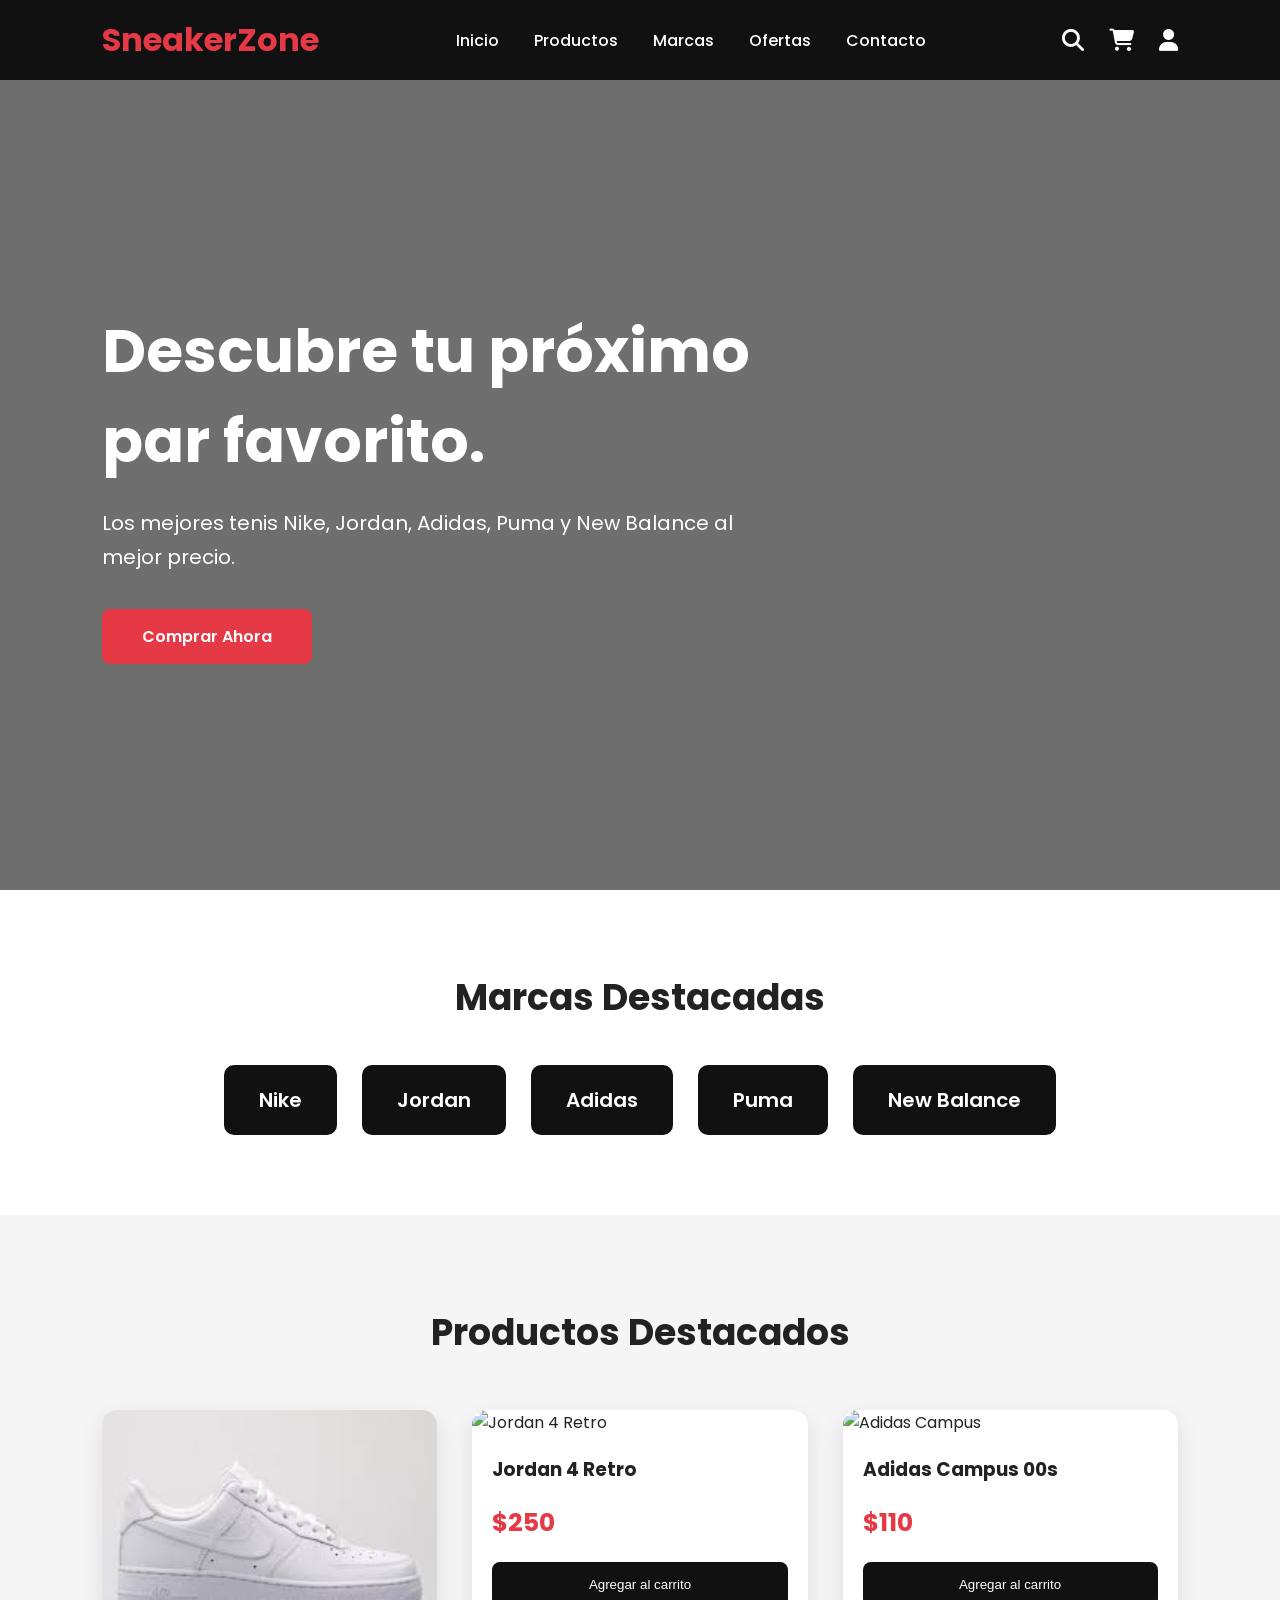
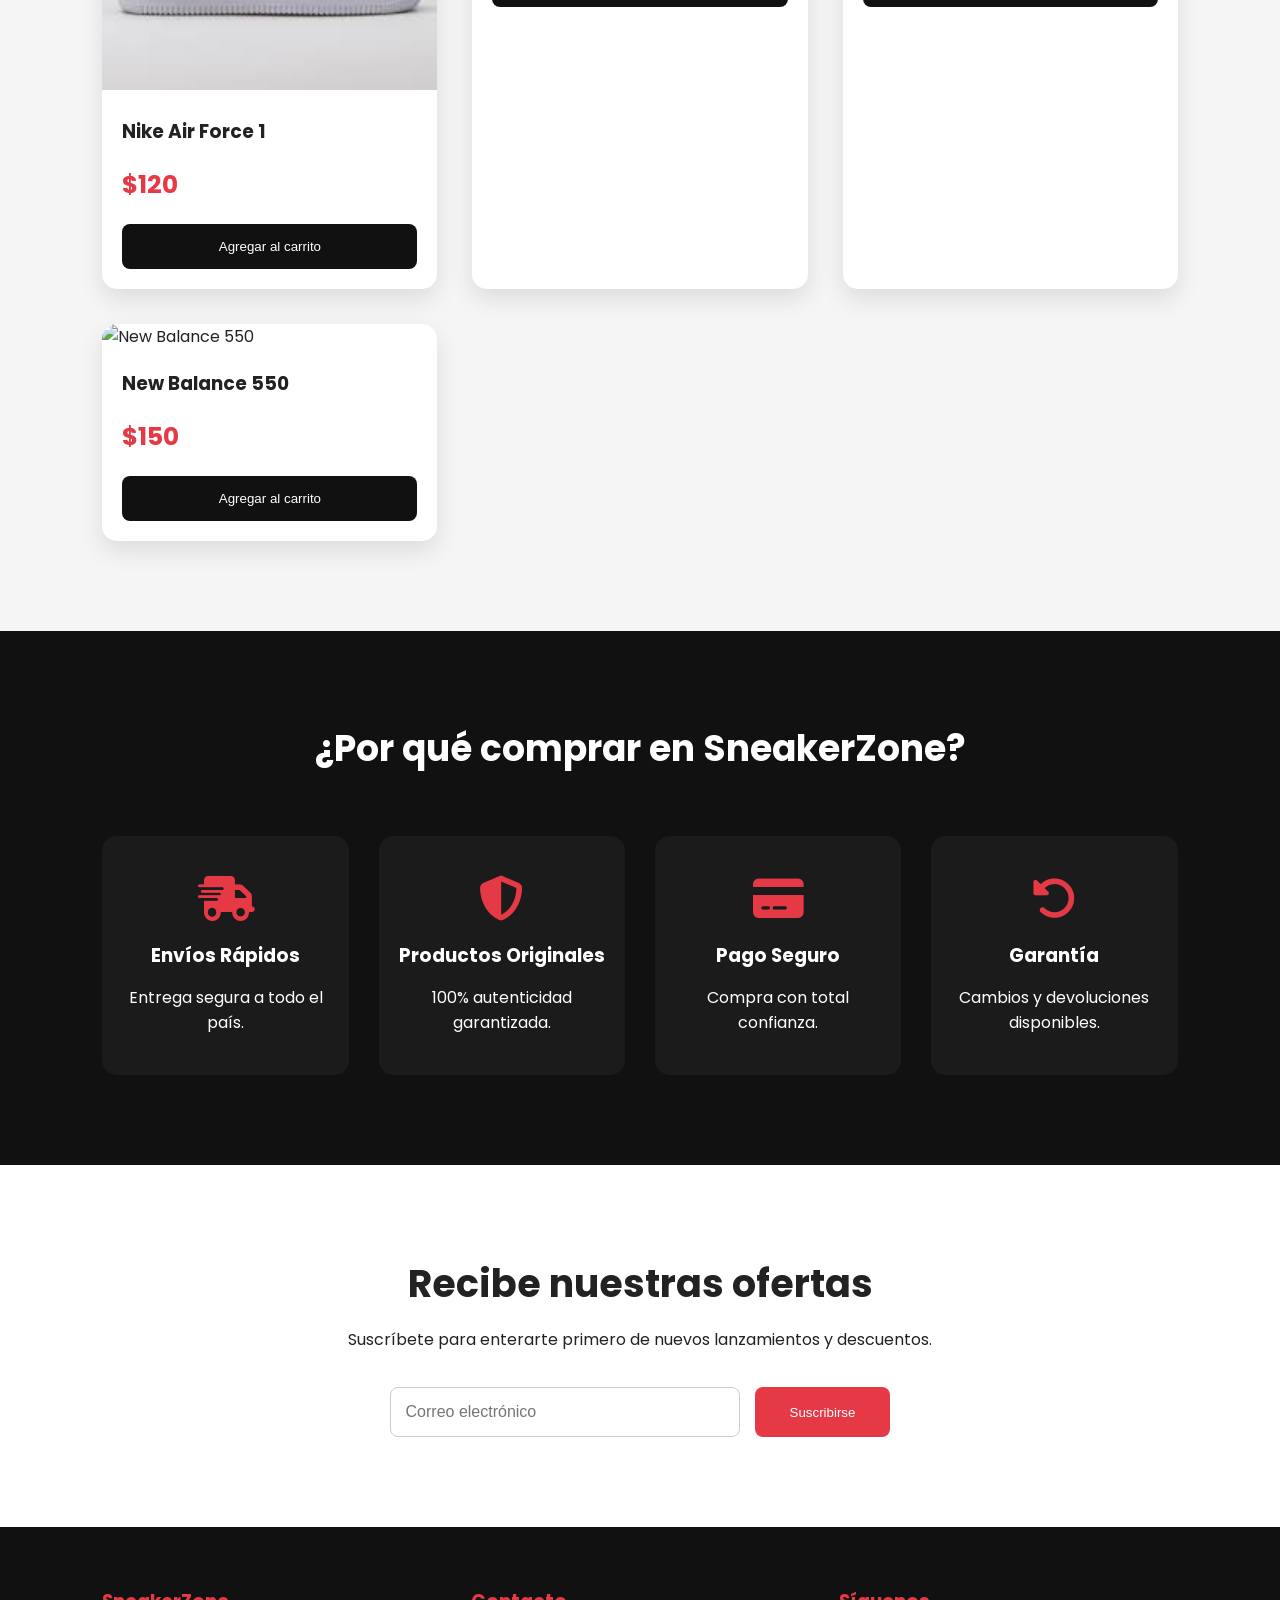
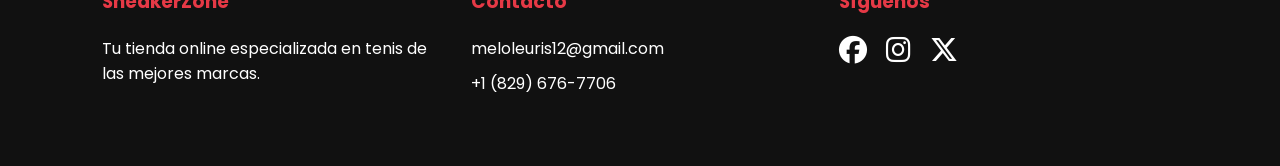
==== .vscode/SneakerZone/Frontend/index.html @ a415e760 "Subiendo proyecto desde cero" ====
<!DOCTYPE html>
<html lang="es">
<head>
    <meta charset="UTF-8">
    <meta name="viewport" content="width=device-width, initial-scale=1.0">
    <title>SneakerZone | Tienda Virtual de Tenis</title>

    <link rel="stylesheet" href="css/style.css">

    <!-- Google Fonts -->
    <link href="https://fonts.googleapis.com/css2?family=Poppins:wght@300;400;500;600;700&display=swap" rel="stylesheet">

    <!-- Iconos -->
    <link rel="stylesheet"
    href="https://cdnjs.cloudflare.com/ajax/libs/font-awesome/6.7.2/css/all.min.css">
</head>

<body>

<header>

    <div class="logo">
        <h2>SneakerZone</h2>
    </div>

    <nav>

        <a href="index.html">Inicio</a>
        <a href="productos.html">Productos</a>
        <a href="#">Marcas</a>
        <a href="#">Ofertas</a>
        <a href="#">Contacto</a>

    </nav>

    <div class="icons">

        <a href="#"><i class="fa-solid fa-magnifying-glass"></i></a>

        <a href="#"><i class="fa-solid fa-cart-shopping"></i></a>

        <a href="login.html"><i class="fa-solid fa-user"></i></a>

    </div>

</header>


<!-- HERO -->

<section class="hero">

    <div class="contenido">

        <h1>Descubre tu próximo par favorito.</h1>

        <p>
            Los mejores tenis Nike, Jordan, Adidas, Puma y New Balance
            al mejor precio.
        </p>

        <a href="productos.html" class="btn">
            Comprar Ahora
        </a>

    </div>

</section>


<!-- MARCAS -->

<section class="marcas">

    <h2>Marcas Destacadas</h2>

    <div class="logos">

        <div>Nike</div>
        <div>Jordan</div>
        <div>Adidas</div>
        <div>Puma</div>
        <div>New Balance</div>

    </div>

</section>


<!-- PRODUCTOS -->

<section class="productos">

    <h2>Productos Destacados</h2>

    <div class="cards">

        <div class="card">

            <img src="img/Airforce1.jpg" alt="Nike Air Force 1">

            <h3>Nike Air Force 1</h3>

            <p>$120</p>

            <button>Agregar al carrito</button>

        </div>

        <div class="card">

            <img src="img/jordan4.jpg" alt="Jordan 4 Retro">

            <h3>Jordan 4 Retro</h3>

            <p>$250</p>

            <button>Agregar al carrito</button>

        </div>

        <div class="card">

            <img src="img/campus00s.jpg" alt="Adidas Campus">

            <h3>Adidas Campus 00s</h3>

            <p>$110</p>

            <button>Agregar al carrito</button>

        </div>

        <div class="card">

            <img src="img/newbalance550.jpg" alt="New Balance 550">

            <h3>New Balance 550</h3>

            <p>$150</p>

            <button>Agregar al carrito</button>

        </div>

    </div>

</section>


<!-- BENEFICIOS -->

<section class="beneficios">

    <h2>¿Por qué comprar en SneakerZone?</h2>

    <div class="contenedor-beneficios">

        <div class="beneficio">

            <i class="fa-solid fa-truck-fast"></i>

            <h3>Envíos Rápidos</h3>

            <p>Entrega segura a todo el país.</p>

        </div>

        <div class="beneficio">

            <i class="fa-solid fa-shield-halved"></i>

            <h3>Productos Originales</h3>

            <p>100% autenticidad garantizada.</p>

        </div>

        <div class="beneficio">

            <i class="fa-solid fa-credit-card"></i>

            <h3>Pago Seguro</h3>

            <p>Compra con total confianza.</p>

        </div>

        <div class="beneficio">

            <i class="fa-solid fa-rotate-left"></i>

            <h3>Garantía</h3>

            <p>Cambios y devoluciones disponibles.</p>

        </div>

    </div>

</section>


<!-- NEWSLETTER -->

<section class="newsletter">

    <h2>Recibe nuestras ofertas</h2>

    <p>Suscríbete para enterarte primero de nuevos lanzamientos y descuentos.</p>

    <form>

        <input type="email" placeholder="Correo electrónico">

        <button>Suscribirse</button>

    </form>

</section>


<!-- FOOTER -->

<footer>

    <div>

        <h3>SneakerZone</h3>

        <p>
            Tu tienda online especializada en tenis de las mejores marcas.
        </p>

    </div>

    <div>

        <h3>Contacto</h3>

        <p>meloleuris12@gmail.com</p>

        <p>+1 (829) 676-7706</p>

    </div>

    <div>

        <h3>Síguenos</h3>

        <i class="fa-brands fa-facebook"></i>

        <i class="fa-brands fa-instagram"></i>

        <i class="fa-brands fa-x-twitter"></i>

    </div>

</footer>

</body>
</html>
---- .vscode/SneakerZone/Frontend/css/style.css ----
/* ===========================
   RESET
=========================== */

*{
    margin:0;
    padding:0;
    box-sizing:border-box;
}

html{
    scroll-behavior:smooth;
}

body{
    font-family:'Poppins', sans-serif;
    background:#f5f5f5;
    color:#222;
}

/* ===========================
   HEADER
=========================== */

header{
    width:100%;
    height:80px;
    background:#111;
    color:#fff;

    display:flex;
    justify-content:space-between;
    align-items:center;

    padding:0 8%;

    position:sticky;
    top:0;
    z-index:1000;
}

.logo h2{
    color:#e63946;
    font-size:32px;
    font-weight:700;
    cursor:pointer;
}

nav{
    display:flex;
    gap:35px;
}

nav a{
    color:white;
    text-decoration:none;
    font-weight:500;
    transition:.3s;
}

nav a:hover{
    color:#e63946;
}

.icons{
    display:flex;
    gap:25px;
}

.icons a{
    color:white;
    font-size:22px;
    transition:.3s;
}

.icons a:hover{
    color:#e63946;
}

/* ===========================
   HERO
=========================== */

.hero{
    height:90vh;

    background:
    linear-gradient(rgba(0,0,0,.55),rgba(0,0,0,.55)),
    url("https://images.unsplash.com/photo-1542291026-7eec264c27ff?auto=format&fit=crop&w=1600&q=80");

    background-size:cover;
    background-position:center;

    display:flex;
    align-items:center;
    padding:0 8%;
}

.contenido{
    max-width:650px;
    color:white;
}

.contenido h1{
    font-size:60px;
    margin-bottom:20px;
}

.contenido p{
    font-size:20px;
    line-height:1.7;
    margin-bottom:35px;
}

.btn{
    display:inline-block;
    padding:15px 40px;
    background:#e63946;
    color:white;
    text-decoration:none;
    border-radius:8px;
    transition:.3s;
    font-weight:600;
}

.btn:hover{
    background:#c1121f;
    transform:translateY(-3px);
}

/* ===========================
   MARCAS
=========================== */

.marcas{
    padding:80px 8%;
    background:white;
    text-align:center;
}

.marcas h2{
    margin-bottom:40px;
    font-size:36px;
}

.logos{
    display:flex;
    justify-content:center;
    flex-wrap:wrap;
    gap:25px;
}

.logos div{
    background:#111;
    color:white;
    padding:20px 35px;
    border-radius:10px;
    font-size:20px;
    font-weight:600;
    transition:.3s;
}

.logos div:hover{
    background:#e63946;
    transform:translateY(-5px);
}

/* ===========================
   PRODUCTOS
=========================== */

.productos{
    padding:90px 8%;
}

.productos h2{
    text-align:center;
    margin-bottom:50px;
    font-size:36px;
}

.cards{
    display:grid;
    grid-template-columns:repeat(auto-fit,minmax(260px,1fr));
    gap:35px;
}

.card{
    background:white;
    border-radius:15px;
    overflow:hidden;
    box-shadow:0 10px 25px rgba(0,0,0,.1);
    transition:.3s;
}

.card:hover{
    transform:translateY(-10px);
}

.card img{
    width:100%;
    height:280px;
    object-fit:cover;
}

.card h3{
    margin:20px;
}

.card p{
    margin:0 20px;
    color:#e63946;
    font-size:25px;
    font-weight:bold;
}

.card button{

    margin:20px;

    width:calc(100% - 40px);

    padding:15px;

    background:#111;

    color:white;

    border:none;

    border-radius:8px;

    cursor:pointer;

    transition:.3s;
}

.card button:hover{
    background:#e63946;
}

/* ===========================
   BENEFICIOS
=========================== */

.beneficios{
    background:#111;
    color:white;
    padding:90px 8%;
}

.beneficios h2{
    text-align:center;
    margin-bottom:60px;
    font-size:36px;
}

.contenedor-beneficios{
    display:grid;
    grid-template-columns:repeat(auto-fit,minmax(220px,1fr));
    gap:30px;
}

.beneficio{

    background:#1b1b1b;

    text-align:center;

    padding:40px 20px;

    border-radius:15px;

    transition:.3s;
}

.beneficio:hover{
    transform:translateY(-8px);
}

.beneficio i{
    font-size:45px;
    color:#e63946;
    margin-bottom:20px;
}

.beneficio h3{
    margin-bottom:15px;
}

/* ===========================
   NEWSLETTER
=========================== */

.newsletter{
    padding:90px 8%;
    background:white;
    text-align:center;
}

.newsletter h2{
    font-size:38px;
    margin-bottom:15px;
}

.newsletter p{
    margin-bottom:35px;
}

.newsletter form{

    display:flex;

    justify-content:center;

    flex-wrap:wrap;

    gap:15px;
}

.newsletter input{

    width:350px;

    padding:15px;

    border:1px solid #ccc;

    border-radius:8px;

    font-size:16px;
}

.newsletter button{

    padding:15px 35px;

    border:none;

    background:#e63946;

    color:white;

    border-radius:8px;

    cursor:pointer;

    transition:.3s;
}

.newsletter button:hover{
    background:#c1121f;
}

/* ===========================
   FOOTER
=========================== */

footer{

    background:#111;

    color:white;

    display:grid;

    grid-template-columns:repeat(auto-fit,minmax(250px,1fr));

    gap:30px;

    padding:60px 8%;
}

footer h3{
    margin-bottom:20px;
    color:#e63946;
}

footer p{
    margin-bottom:10px;
}

footer i{

    font-size:28px;

    margin-right:15px;

    cursor:pointer;

    transition:.3s;
}

footer i:hover{
    color:#e63946;
}

/* ===========================
   RESPONSIVE
=========================== */

@media(max-width:900px){

header{

    flex-direction:column;

    height:auto;

    padding:20px;
}

nav{

    flex-wrap:wrap;

    justify-content:center;

    margin:20px 0;
}

.contenido h1{

    font-size:42px;
}

.hero{

    text-align:center;

    justify-content:center;
}

.newsletter input{

    width:100%;
}
}
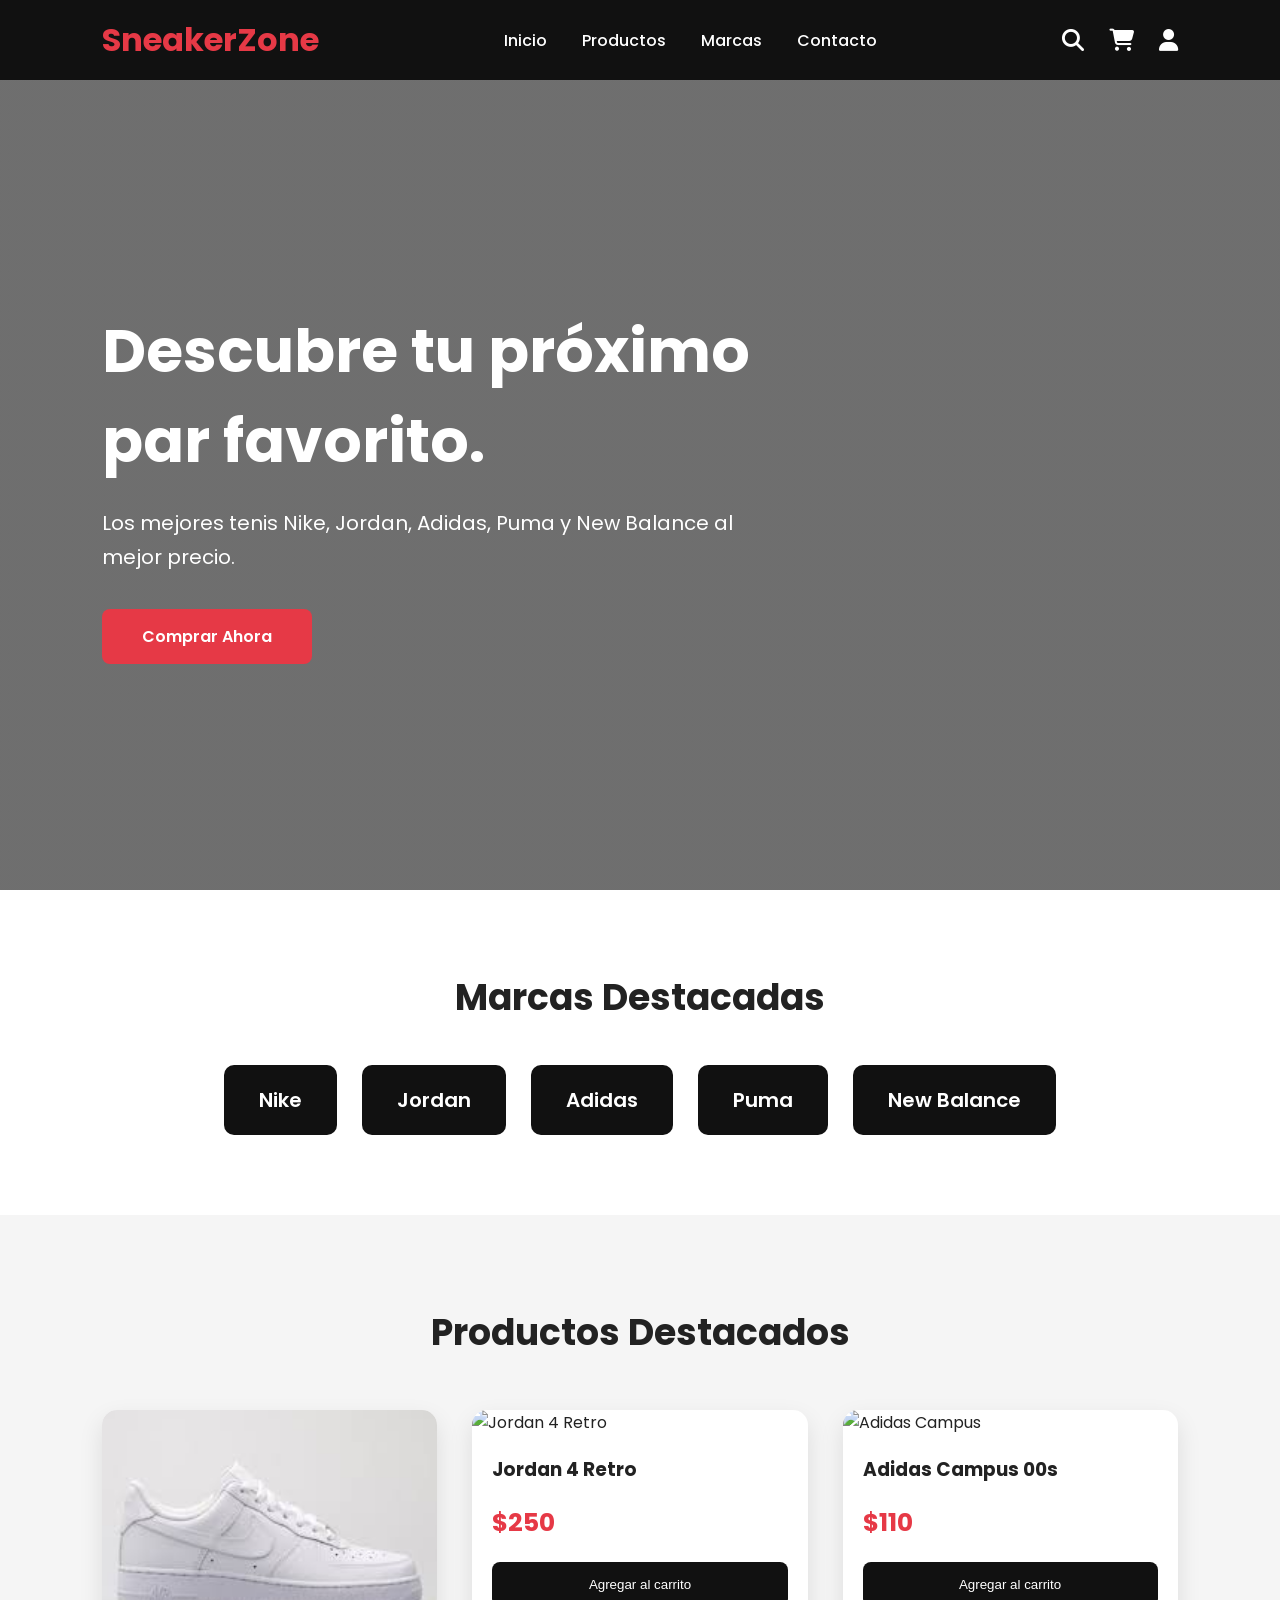
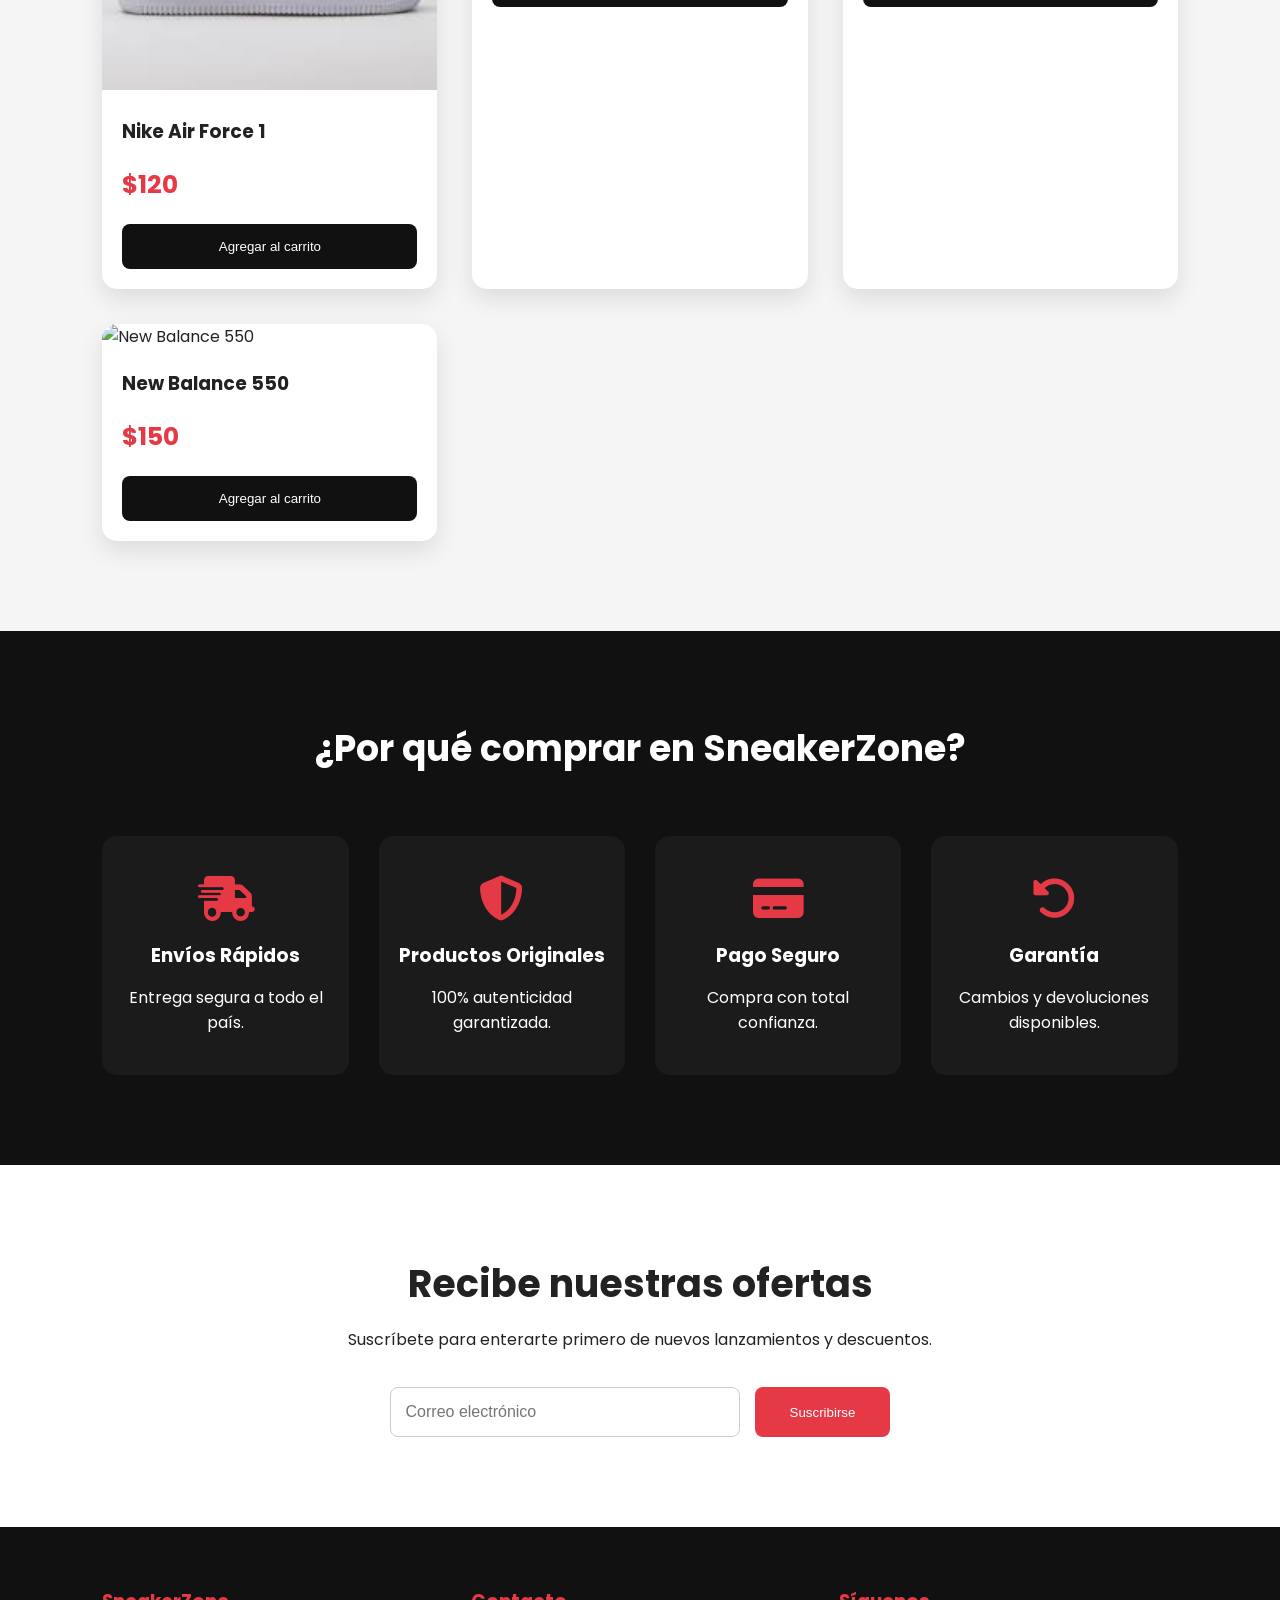
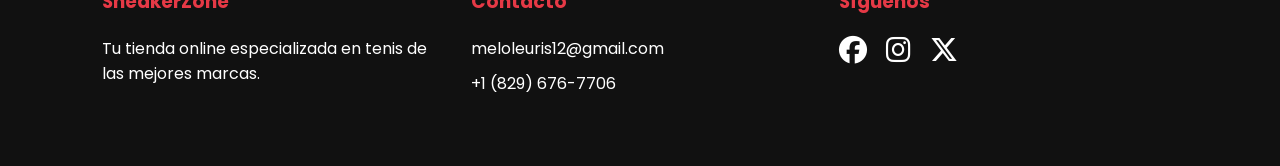
==== commit 5d603d97: "Actualización del frontend" ====
--- a/.vscode/SneakerZone/Frontend/index.html
+++ b/.vscode/SneakerZone/Frontend/index.html
@@ -28,7 +28,6 @@
         <a href="index.html">Inicio</a>
         <a href="productos.html">Productos</a>
         <a href="#">Marcas</a>
-        <a href="#">Ofertas</a>
         <a href="#">Contacto</a>
 
     </nav>
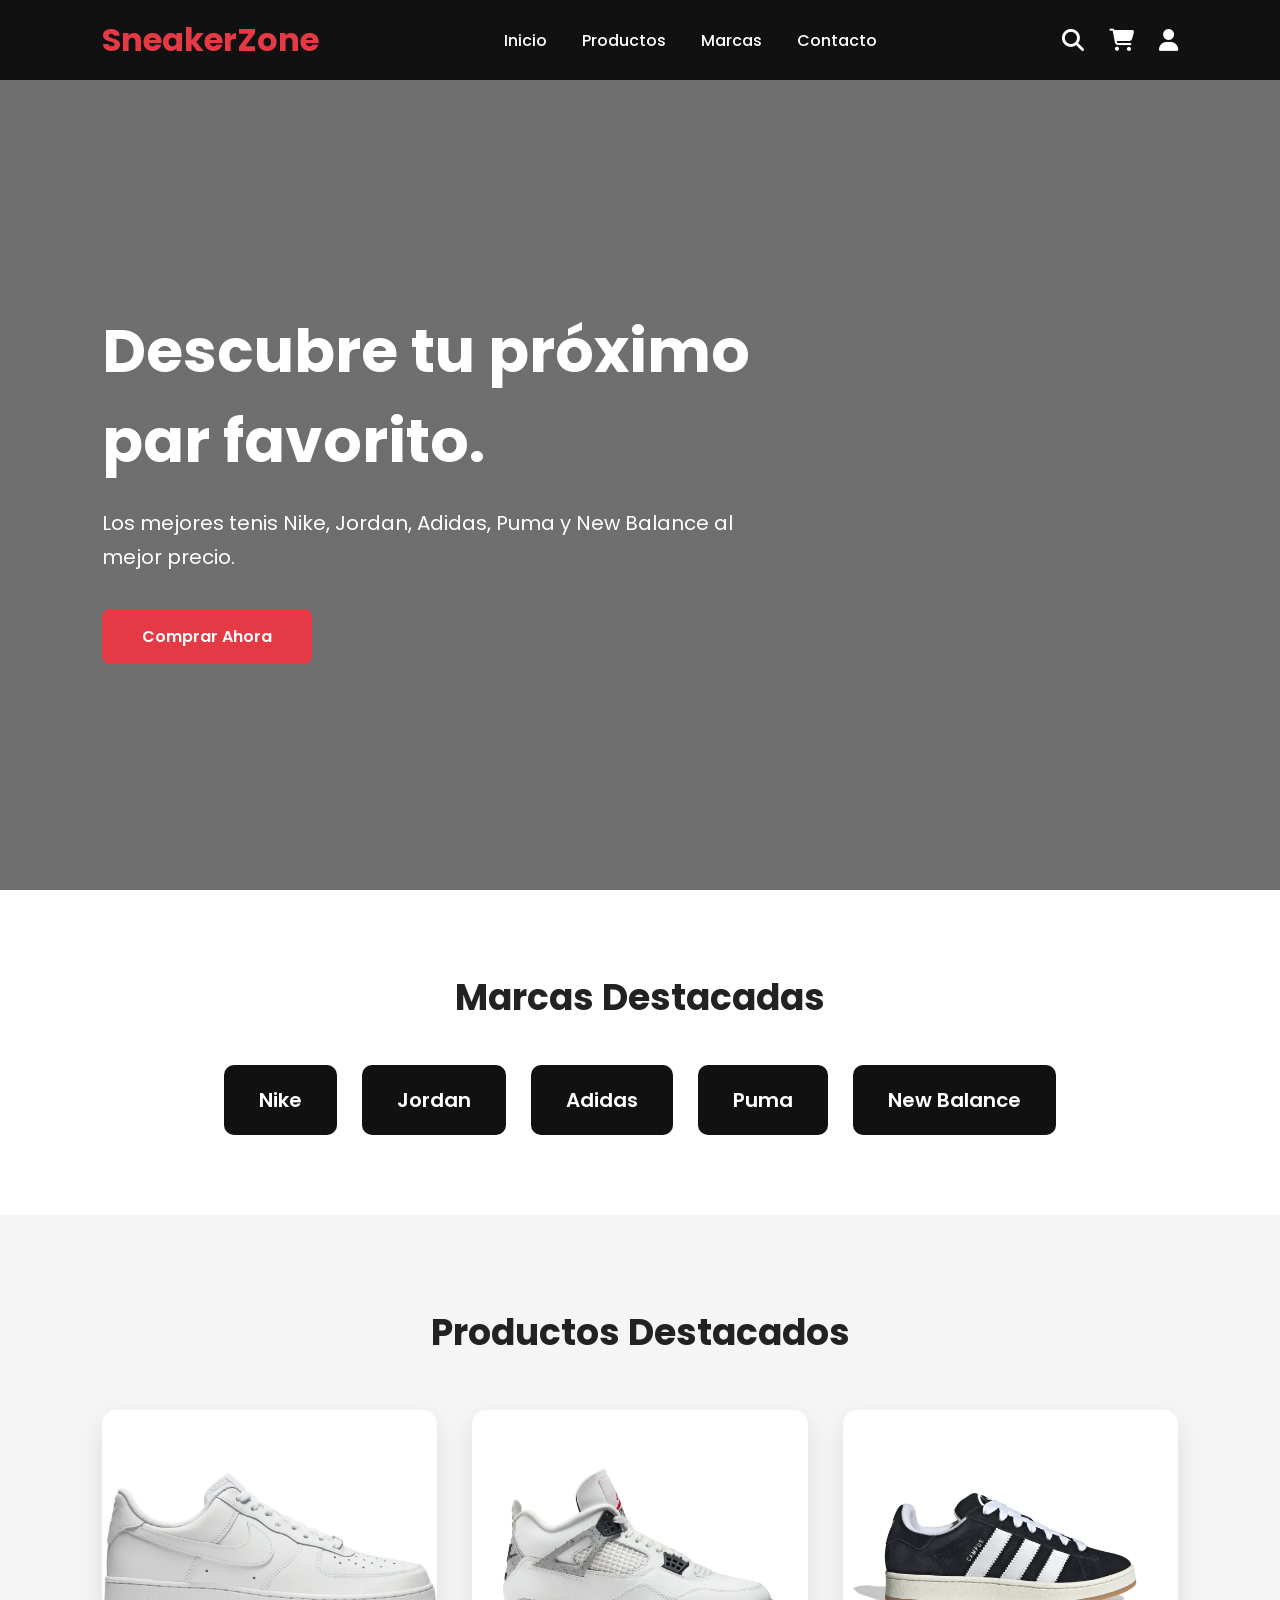
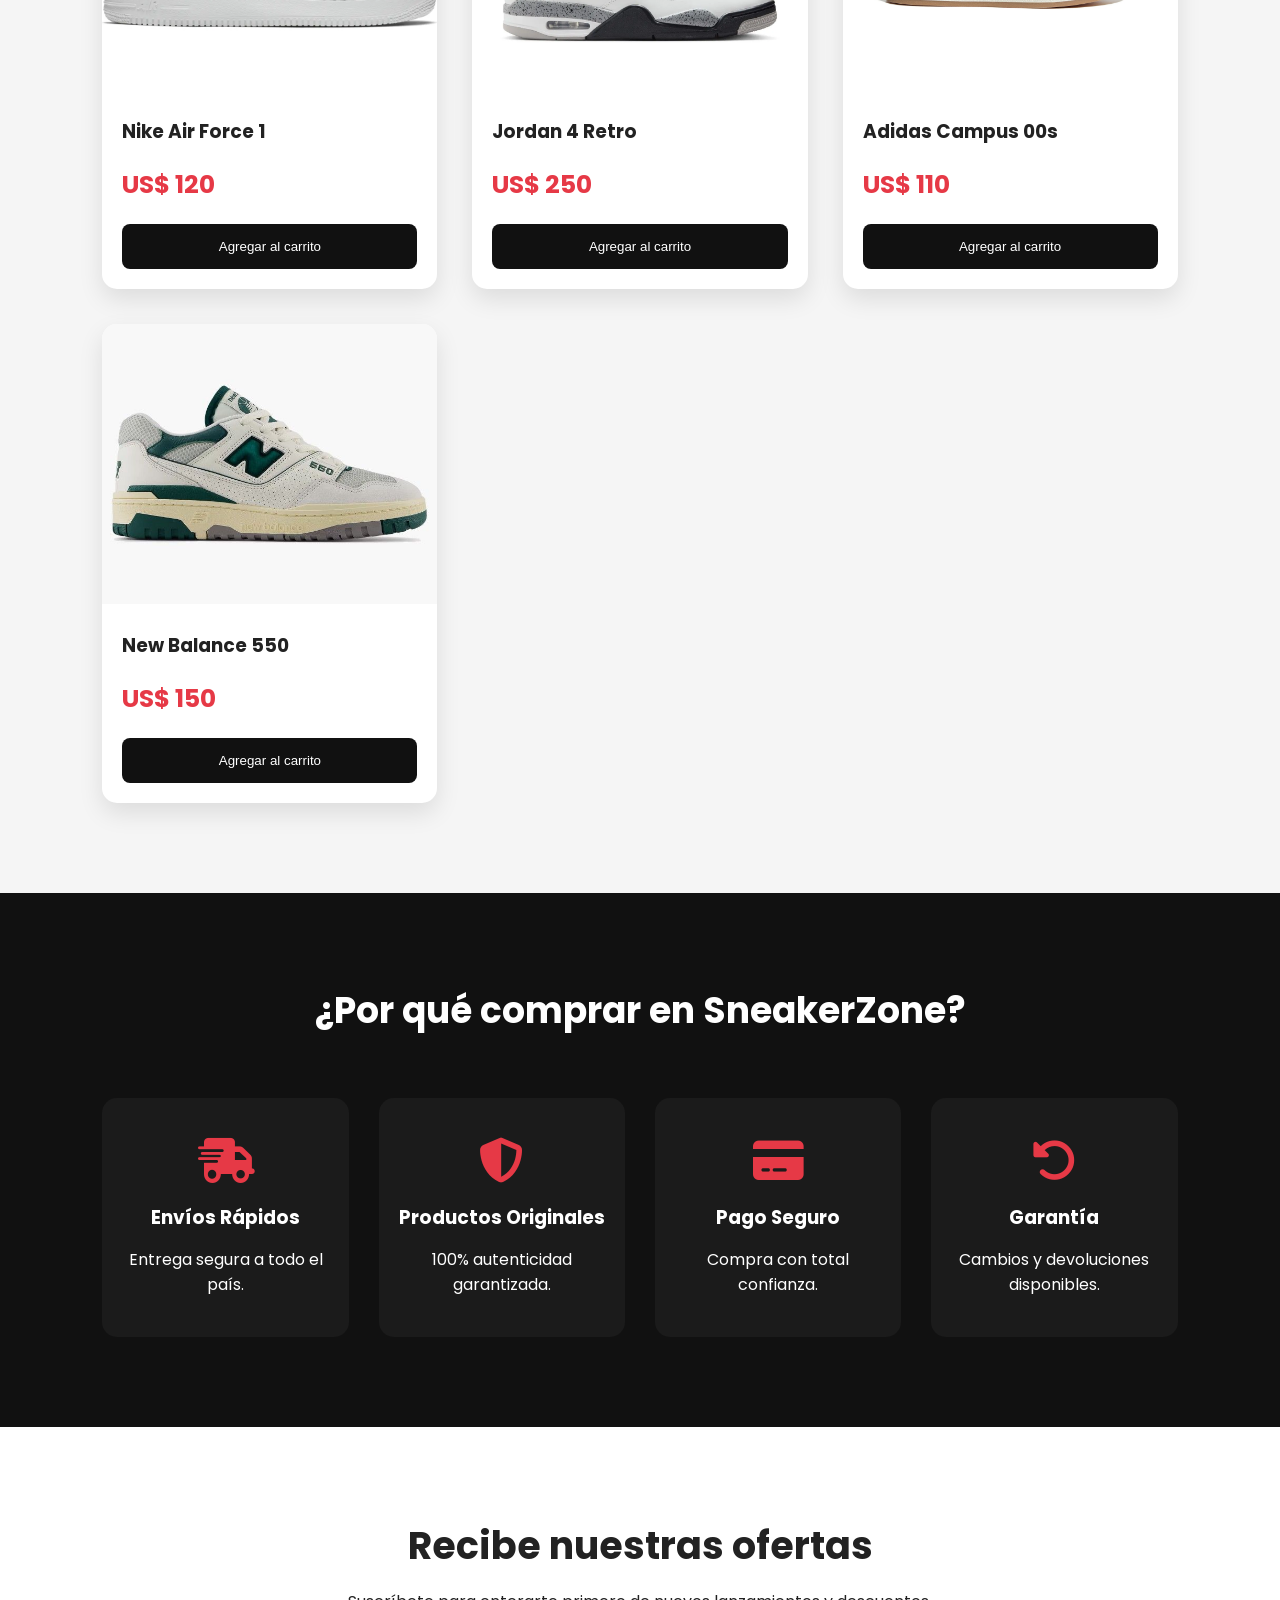
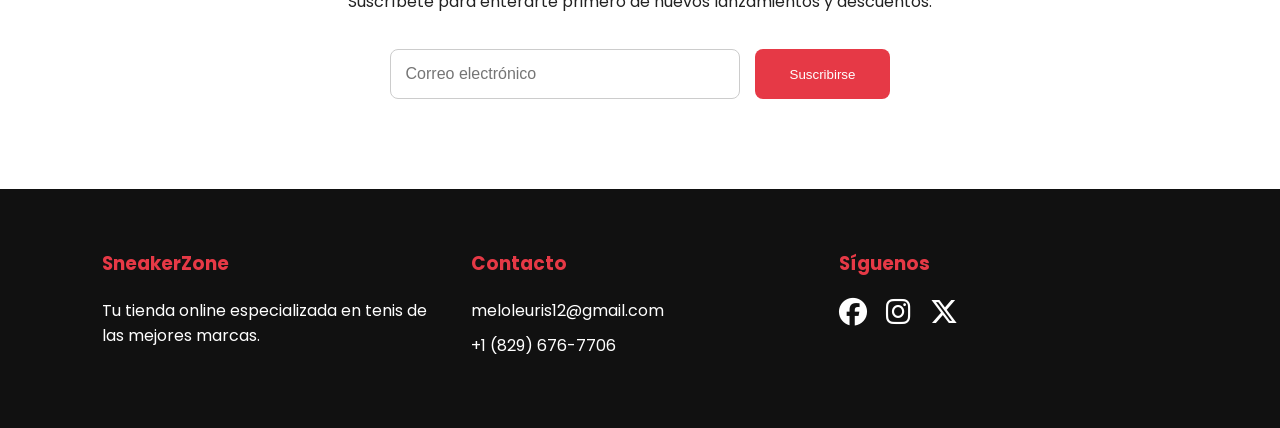
==== commit f8d76f27: "Agrega página de marcas y filtros de productos" ====
--- a/.vscode/SneakerZone/Frontend/index.html
+++ b/.vscode/SneakerZone/Frontend/index.html
@@ -27,8 +27,8 @@
 
         <a href="index.html">Inicio</a>
         <a href="productos.html">Productos</a>
-        <a href="#">Marcas</a>
-        <a href="#">Contacto</a>
+        <a href="marcas.html">Marcas</a>
+        <a href="#contacto">Contacto</a>
 
     </nav>
 
@@ -100,7 +100,7 @@
 
             <h3>Nike Air Force 1</h3>
 
-            <p>$120</p>
+            <p>US$ 120</p>
 
             <button>Agregar al carrito</button>
 
@@ -112,7 +112,7 @@
 
             <h3>Jordan 4 Retro</h3>
 
-            <p>$250</p>
+            <p>US$ 250</p>
 
             <button>Agregar al carrito</button>
 
@@ -124,7 +124,7 @@
 
             <h3>Adidas Campus 00s</h3>
 
-            <p>$110</p>
+            <p>US$ 110</p>
 
             <button>Agregar al carrito</button>
 
@@ -136,7 +136,7 @@
 
             <h3>New Balance 550</h3>
 
-            <p>$150</p>
+            <p>US$ 150</p>
 
             <button>Agregar al carrito</button>
 
@@ -233,8 +233,8 @@
 
     </div>
 
-    <div>
-
+    <div id="contacto">
+        
         <h3>Contacto</h3>
 
         <p>meloleuris12@gmail.com</p>
--- a/.vscode/SneakerZone/Frontend/css/style.css
+++ b/.vscode/SneakerZone/Frontend/css/style.css
@@ -435,4 +435,8 @@
 
     width:100%;
 }
+
+html {
+    scroll-behavior: smooth;
+}
 }
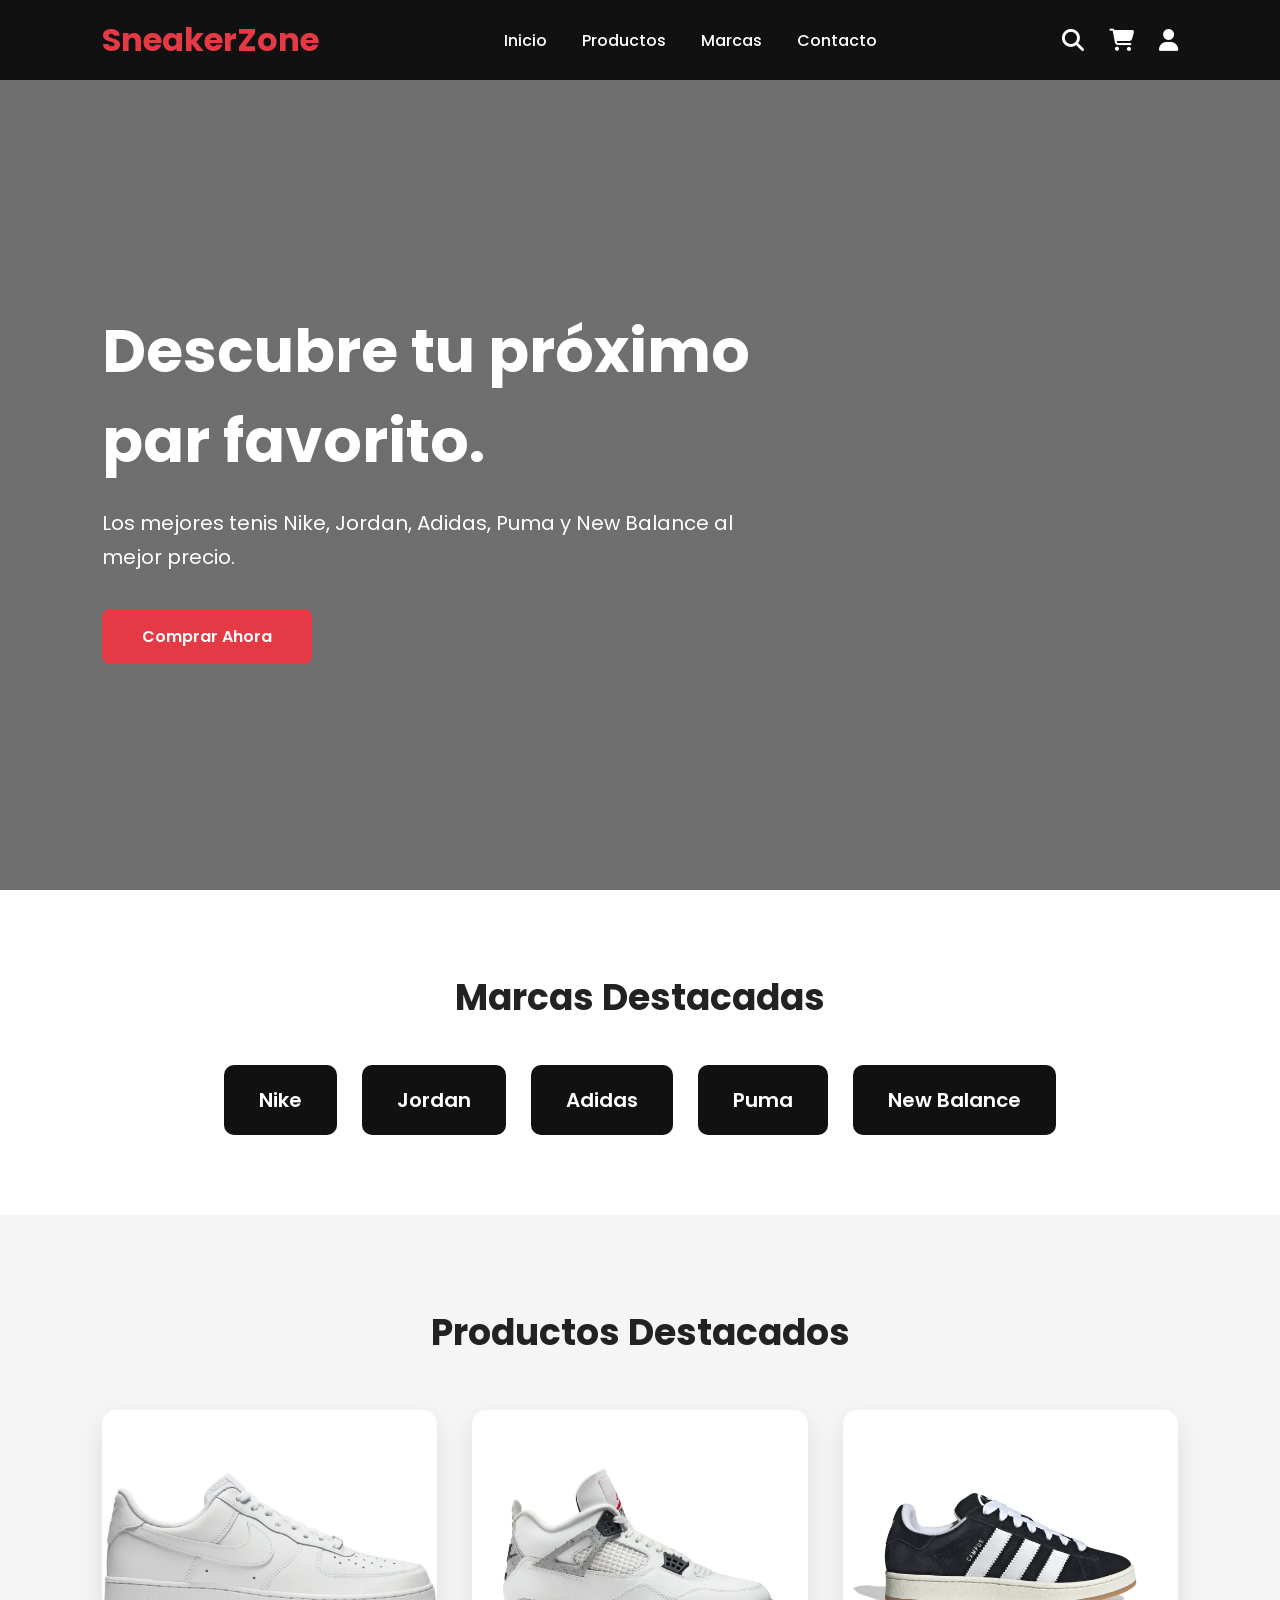
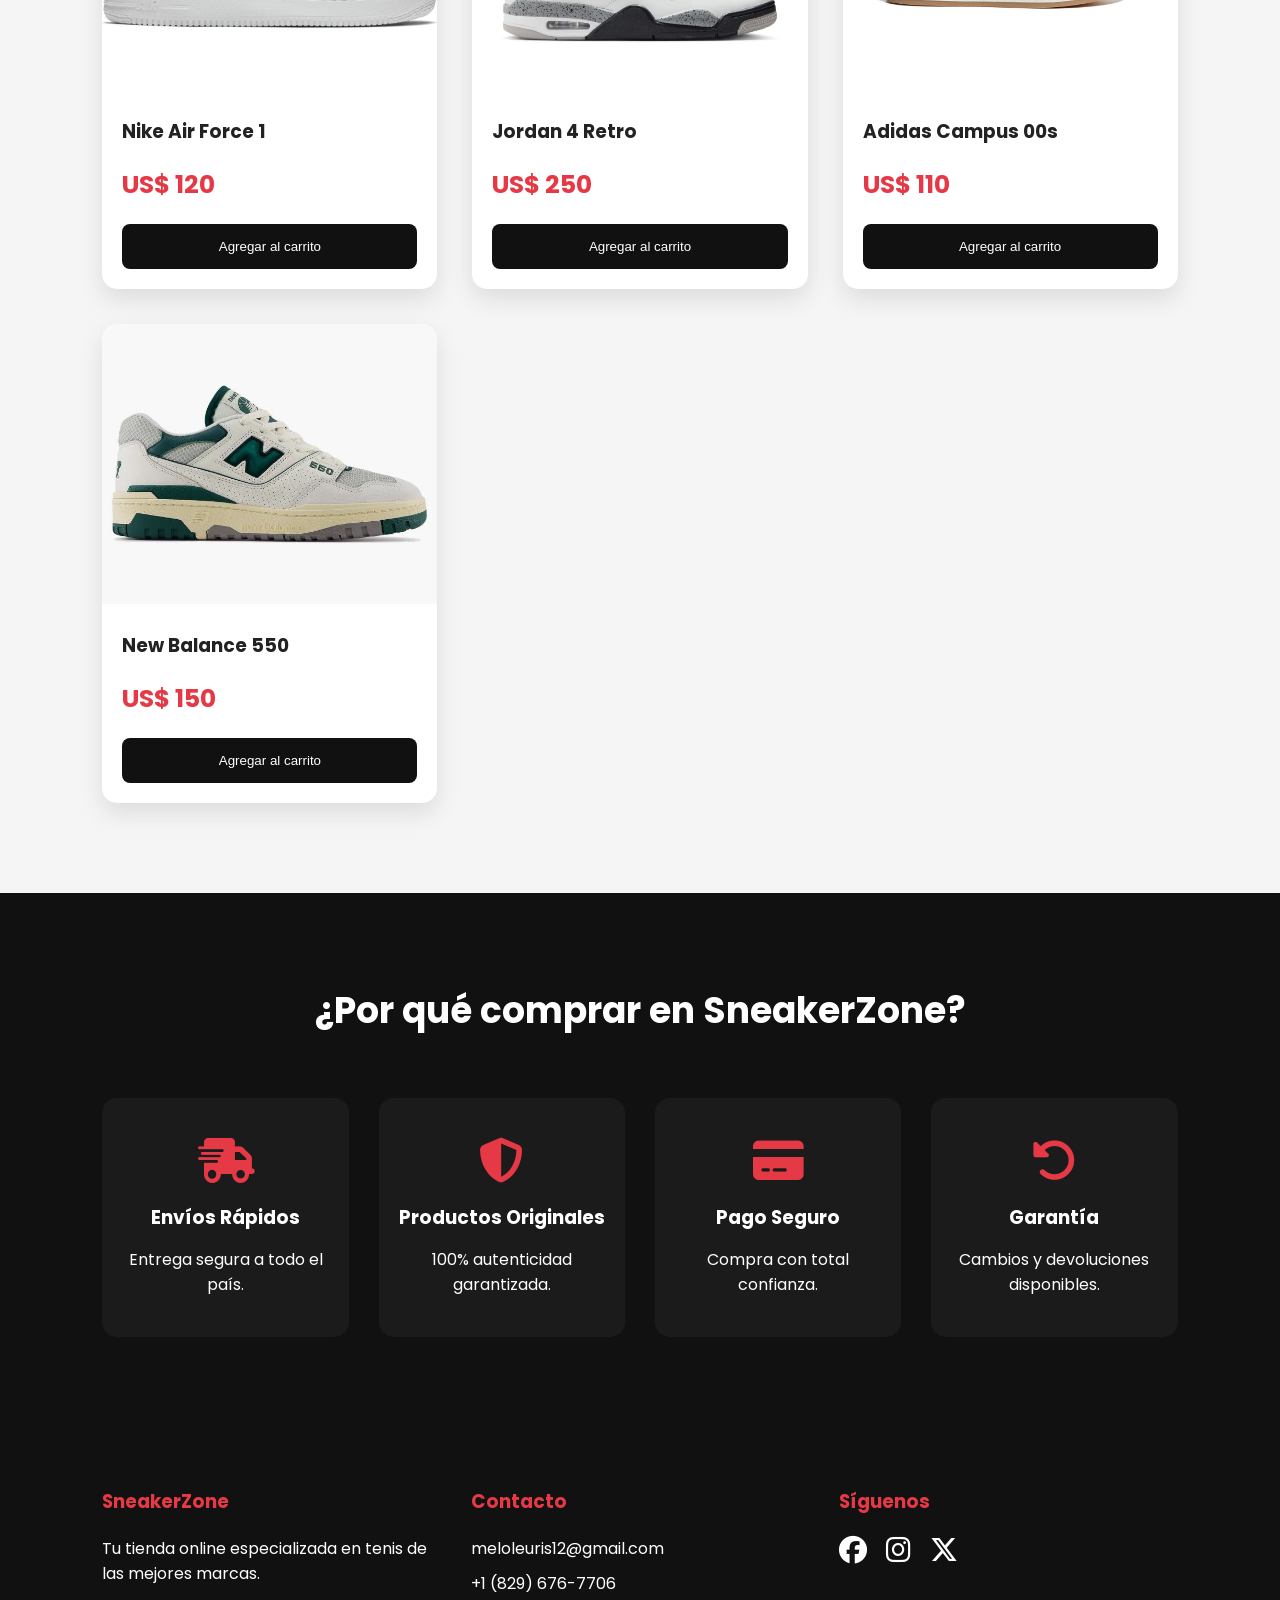
==== commit 0696ec46: "Update index.html" ====
--- a/.vscode/SneakerZone/Frontend/index.html
+++ b/.vscode/SneakerZone/Frontend/index.html
@@ -200,24 +200,6 @@
 </section>
 
 
-<!-- NEWSLETTER -->
-
-<section class="newsletter">
-
-    <h2>Recibe nuestras ofertas</h2>
-
-    <p>Suscríbete para enterarte primero de nuevos lanzamientos y descuentos.</p>
-
-    <form>
-
-        <input type="email" placeholder="Correo electrónico">
-
-        <button>Suscribirse</button>
-
-    </form>
-
-</section>
-
 
 <!-- FOOTER -->
 
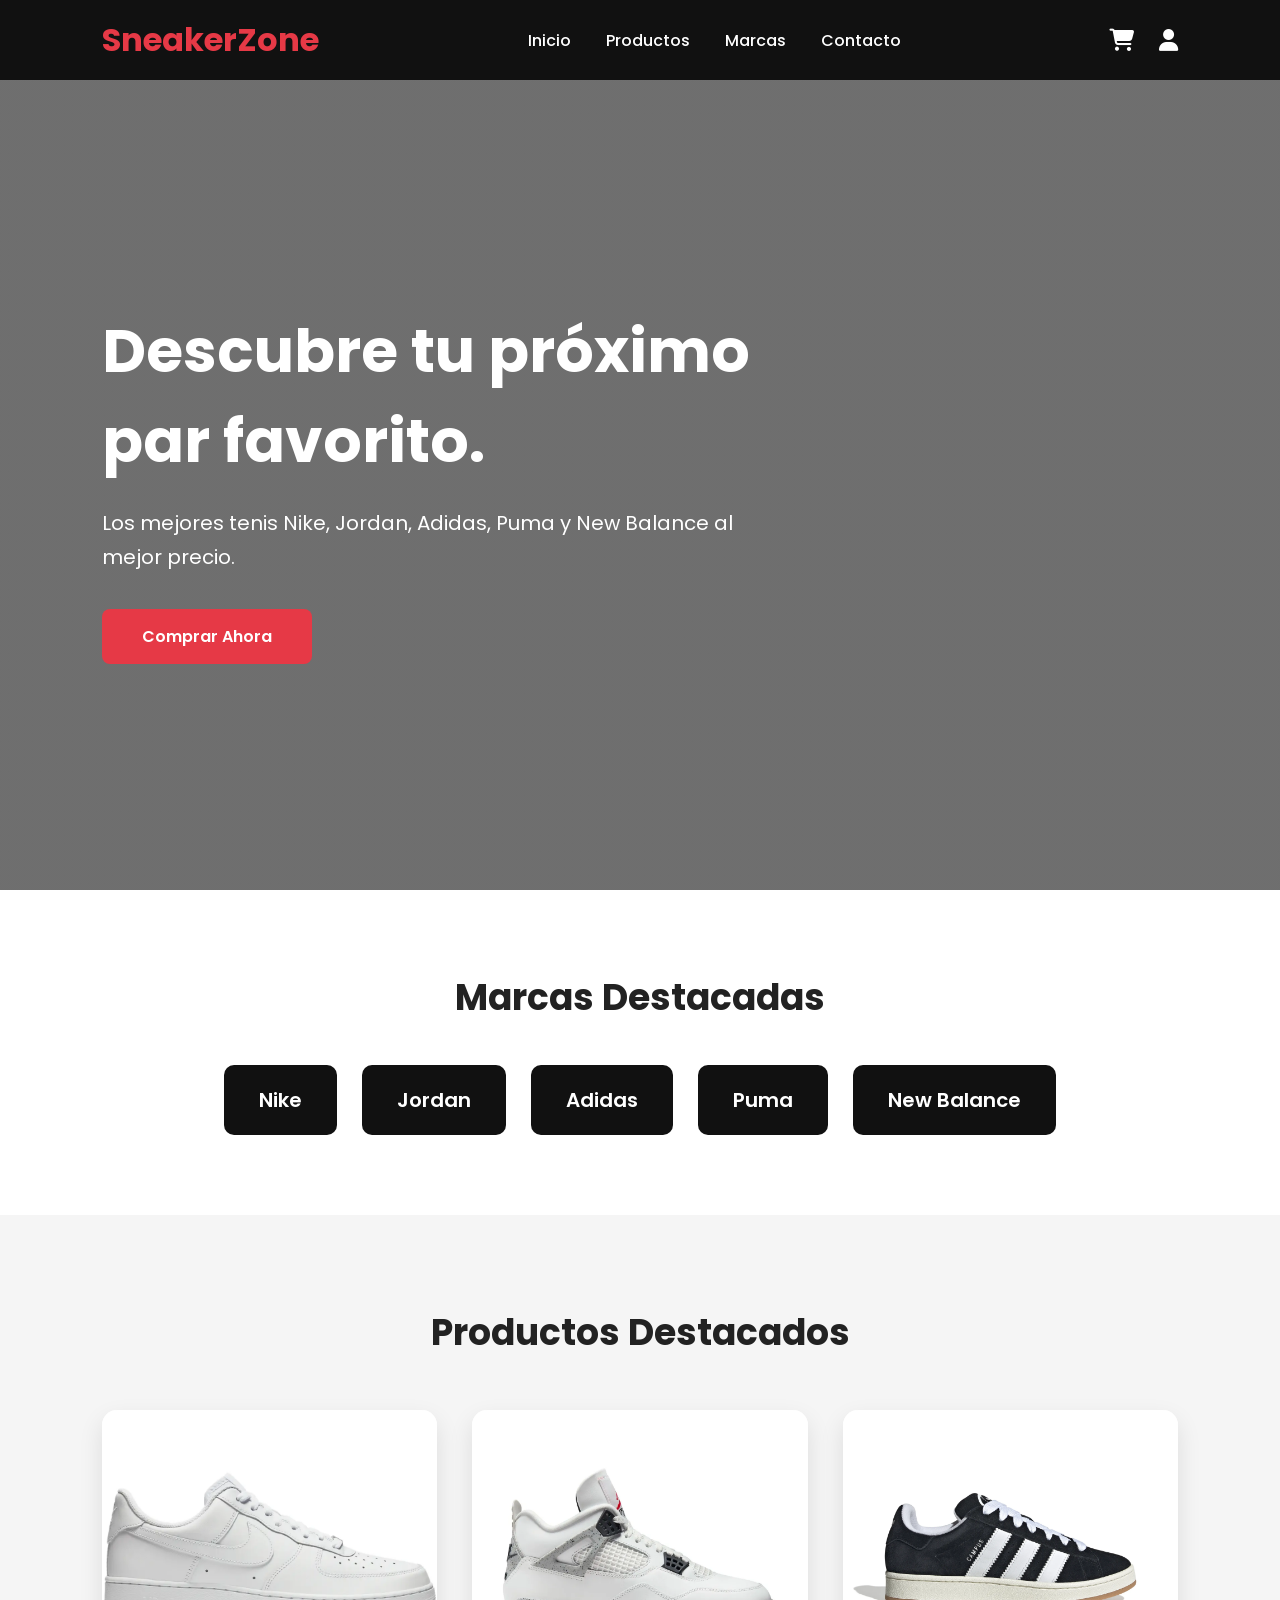
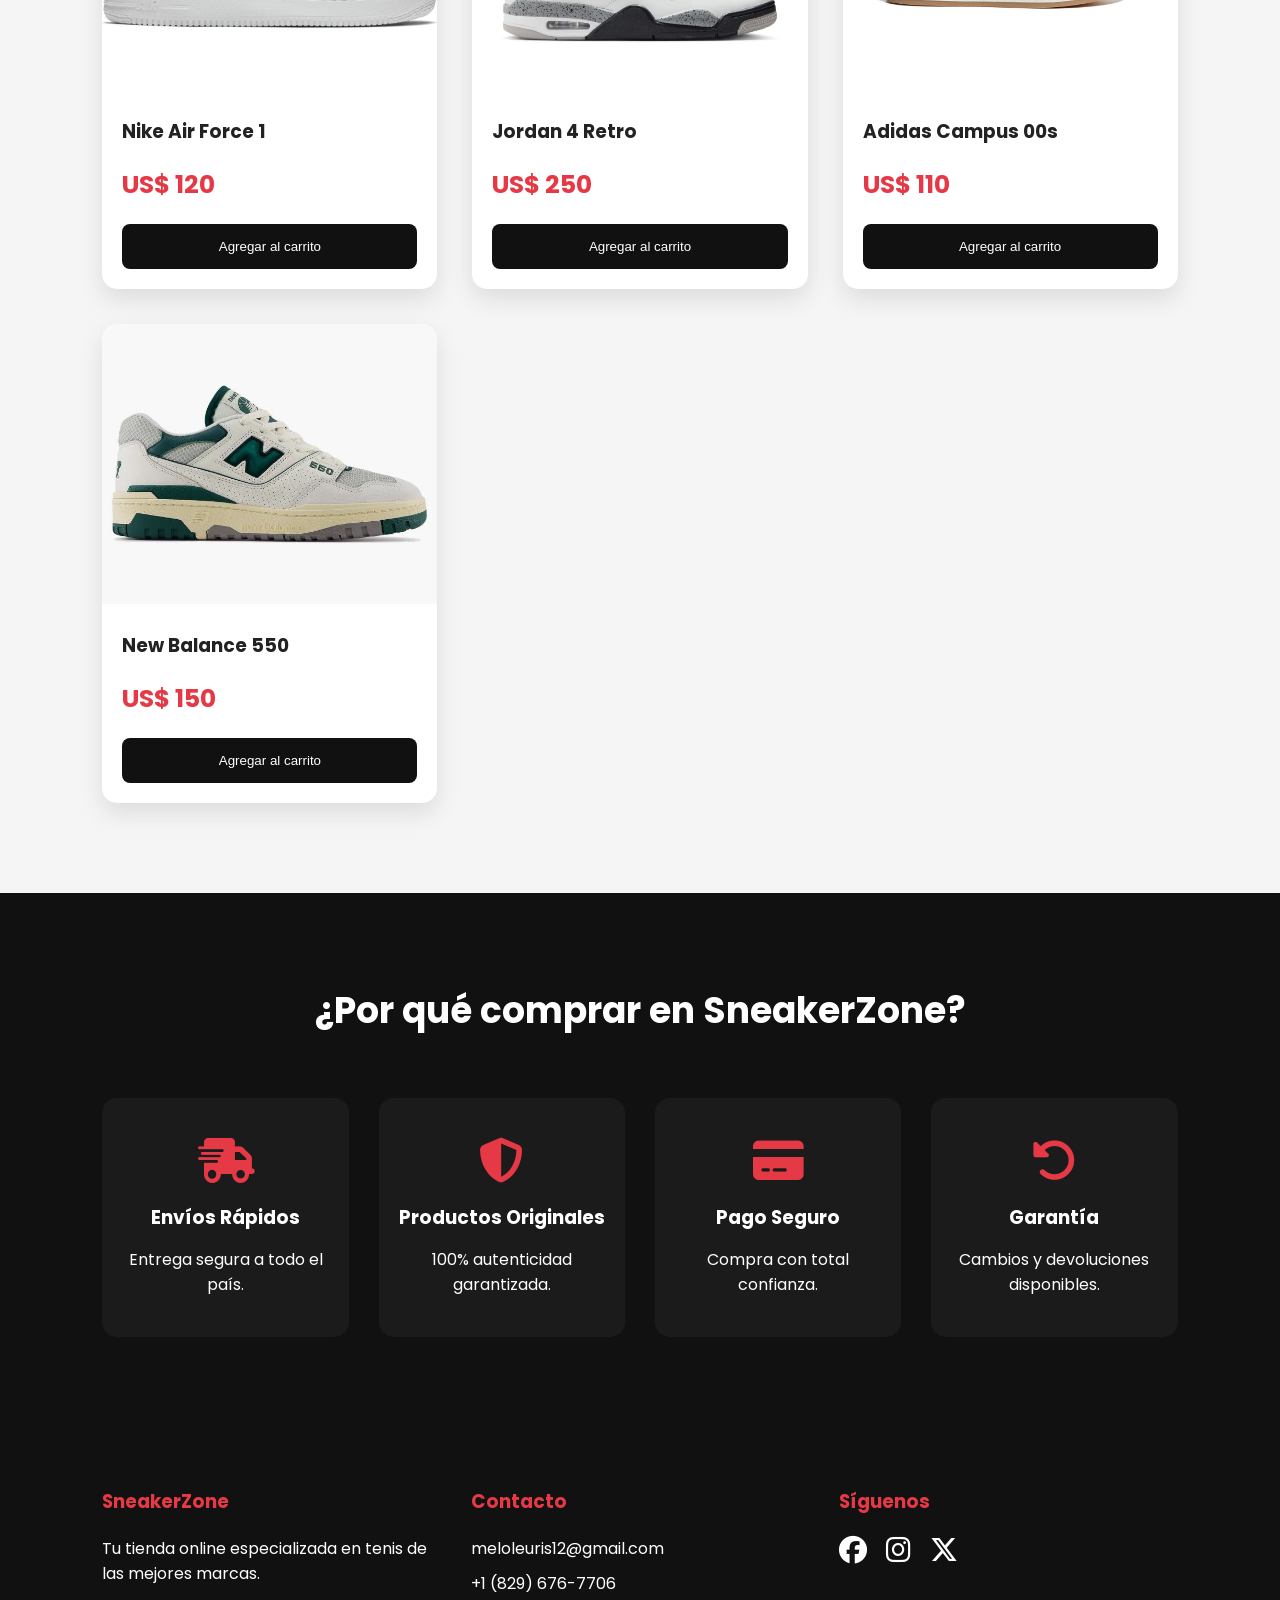
==== commit 8411388c: "Avance 90%" ====
--- a/.vscode/SneakerZone/Frontend/index.html
+++ b/.vscode/SneakerZone/Frontend/index.html
@@ -7,10 +7,8 @@
 
     <link rel="stylesheet" href="css/style.css">
 
-    <!-- Google Fonts -->
     <link href="https://fonts.googleapis.com/css2?family=Poppins:wght@300;400;500;600;700&display=swap" rel="stylesheet">
 
-    <!-- Iconos -->
     <link rel="stylesheet"
     href="https://cdnjs.cloudflare.com/ajax/libs/font-awesome/6.7.2/css/all.min.css">
 </head>
@@ -34,18 +32,20 @@
 
     <div class="icons">
 
-        <a href="#"><i class="fa-solid fa-magnifying-glass"></i></a>
-
-        <a href="#"><i class="fa-solid fa-cart-shopping"></i></a>
-
-        <a href="login.html"><i class="fa-solid fa-user"></i></a>
+        
+
+        <a href="carrito.html">
+            <i class="fa-solid fa-cart-shopping"></i>
+        </a>
+
+        <a href="#" id="enlace-usuario">
+            <i class="fa-solid fa-user"></i>
+        </a>
 
     </div>
 
 </header>
 
-
-<!-- HERO -->
 
 <section class="hero">
 
@@ -66,8 +66,6 @@
 
 </section>
 
-
-<!-- MARCAS -->
 
 <section class="marcas">
 
@@ -86,8 +84,6 @@
 </section>
 
 
-<!-- PRODUCTOS -->
-
 <section class="productos">
 
     <h2>Productos Destacados</h2>
@@ -106,6 +102,7 @@
 
         </div>
 
+
         <div class="card">
 
             <img src="img/jordan4.jpg" alt="Jordan 4 Retro">
@@ -118,6 +115,7 @@
 
         </div>
 
+
         <div class="card">
 
             <img src="img/campus00s.jpg" alt="Adidas Campus">
@@ -130,6 +128,7 @@
 
         </div>
 
+
         <div class="card">
 
             <img src="img/newbalance550.jpg" alt="New Balance 550">
@@ -147,8 +146,6 @@
 </section>
 
 
-<!-- BENEFICIOS -->
-
 <section class="beneficios">
 
     <h2>¿Por qué comprar en SneakerZone?</h2>
@@ -165,6 +162,7 @@
 
         </div>
 
+
         <div class="beneficio">
 
             <i class="fa-solid fa-shield-halved"></i>
@@ -175,6 +173,7 @@
 
         </div>
 
+
         <div class="beneficio">
 
             <i class="fa-solid fa-credit-card"></i>
@@ -185,6 +184,7 @@
 
         </div>
 
+
         <div class="beneficio">
 
             <i class="fa-solid fa-rotate-left"></i>
@@ -199,9 +199,6 @@
 
 </section>
 
-
-
-<!-- FOOTER -->
 
 <footer>
 
@@ -215,8 +212,9 @@
 
     </div>
 
+
     <div id="contacto">
-        
+
         <h3>Contacto</h3>
 
         <p>meloleuris12@gmail.com</p>
@@ -225,6 +223,7 @@
 
     </div>
 
+
     <div>
 
         <h3>Síguenos</h3>
@@ -238,6 +237,9 @@
     </div>
 
 </footer>
+
+
+<script src="js/index.js"></script>
 
 </body>
 </html>
--- a/.vscode/SneakerZone/Frontend/css/style.css
+++ b/.vscode/SneakerZone/Frontend/css/style.css
@@ -1,6 +1,6 @@
-/* ===========================
+/* 
    RESET
-=========================== */
+ */
 
 *{
     margin:0;
@@ -18,9 +18,9 @@
     color:#222;
 }
 
-/* ===========================
+/* 
    HEADER
-=========================== */
+ */
 
 header{
     width:100%;
@@ -77,9 +77,9 @@
     color:#e63946;
 }
 
-/* ===========================
+/* 
    HERO
-=========================== */
+ */
 
 .hero{
     height:90vh;
@@ -128,9 +128,9 @@
     transform:translateY(-3px);
 }
 
-/* ===========================
+/* 
    MARCAS
-=========================== */
+ */
 
 .marcas{
     padding:80px 8%;
@@ -165,9 +165,9 @@
     transform:translateY(-5px);
 }
 
-/* ===========================
+/* 
    PRODUCTOS
-=========================== */
+ */
 
 .productos{
     padding:90px 8%;
@@ -239,9 +239,9 @@
     background:#e63946;
 }
 
-/* ===========================
+/* 
    BENEFICIOS
-=========================== */
+ */
 
 .beneficios{
     background:#111;
@@ -288,9 +288,9 @@
     margin-bottom:15px;
 }
 
-/* ===========================
+/* 
    NEWSLETTER
-=========================== */
+ */
 
 .newsletter{
     padding:90px 8%;
@@ -352,9 +352,9 @@
     background:#c1121f;
 }
 
-/* ===========================
+/* 
    FOOTER
-=========================== */
+ */
 
 footer{
 
@@ -395,9 +395,9 @@
     color:#e63946;
 }
 
-/* ===========================
+/* 
    RESPONSIVE
-=========================== */
+ */
 
 @media(max-width:900px){
 
